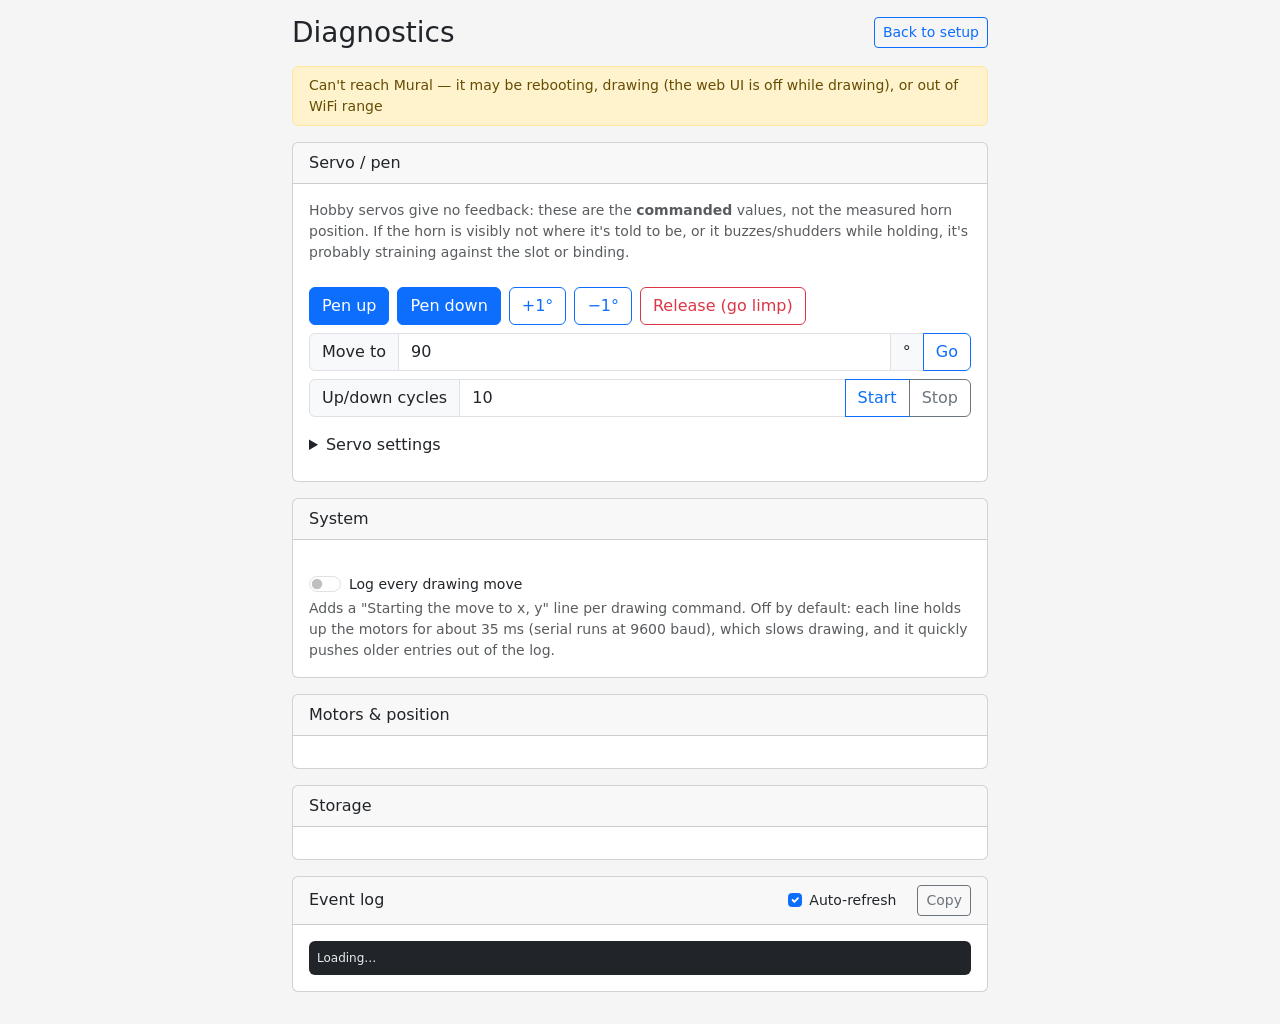
==== data/www/diagnostics.html @ 3def2e0d "Add setup persistence, diagnostics and safer servo control for v1.1 Setup / resume - Save hanger dis" ====
<!doctype html>
<html lang="en">

<head>
  <meta charset="utf-8">
  <meta name="viewport" content="width=device-width, initial-scale=1">
  <title>Mural Diagnostics</title>
  <link href="https://cdn.jsdelivr.net/npm/bootstrap@5.2.0/dist/css/bootstrap.min.css" rel="stylesheet"
    integrity="sha384-gH2yIJqKdNHPEq0n4Mqa/HGKIhSkIHeL5AyhkYV8i59U5AR6csBvApHHNl/vI1Bx" crossorigin="anonymous">
  <style>
    body { background-color: #f5f5f5; }
    .diag-table td:first-child { color: #6c757d; width: 45%; }
    .diag-table td { padding: 0.2rem 0.5rem; font-size: 0.9rem; }
    #log { max-height: 50vh; overflow-y: auto; font-size: 0.75rem; background: #212529; color: #e9ecef; padding: 0.5rem; border-radius: 0.375rem; white-space: pre-wrap; word-break: break-all; }
    .stale { opacity: 0.5; }
  </style>
</head>

<body>
  <script src="https://code.jquery.com/jquery-3.6.0.min.js" crossorigin="anonymous"></script>
  <main class="container py-3" style="max-width: 720px;">
    <div class="d-flex justify-content-between align-items-center mb-3">
      <h3 class="mb-0 fw-normal">Diagnostics</h3>
      <a href="/" class="btn btn-outline-primary btn-sm">Back to setup</a>
    </div>

    <div id="connection" class="alert alert-secondary py-2 small">Connecting…</div>
    <div id="brownoutWarning" class="alert alert-danger" style="display:none;"></div>

    <div class="card mb-3">
      <div class="card-header">Servo / pen</div>
      <div class="card-body">
        <p class="small text-muted mb-2">Hobby servos give no feedback: these are the <b>commanded</b> values, not the measured horn position. If the horn is visibly not where it's told to be, or it buzzes/shudders while holding, it's probably straining against the slot or binding.</p>
        <table class="table table-sm diag-table mb-3"><tbody id="servoTable"></tbody></table>

        <div class="mb-2 d-flex flex-wrap gap-2">
          <button class="btn btn-primary servoAction" data-action="up">Pen up</button>
          <button class="btn btn-primary servoAction" data-action="down">Pen down</button>
          <button class="btn btn-outline-primary servoAction" data-action="nudge" data-value="1">+1&deg;</button>
          <button class="btn btn-outline-primary servoAction" data-action="nudge" data-value="-1">&minus;1&deg;</button>
          <button class="btn btn-outline-danger servoAction" data-action="release">Release (go limp)</button>
        </div>
        <div class="input-group mb-2">
          <span class="input-group-text">Move to</span>
          <input type="number" class="form-control" id="servoAngle" min="0" max="180" value="90">
          <span class="input-group-text">&deg;</span>
          <button class="btn btn-outline-primary" id="servoGo">Go</button>
        </div>
        <div class="input-group mb-3">
          <span class="input-group-text">Up/down cycles</span>
          <input type="number" class="form-control" id="cycleCount" min="1" max="100" value="10">
          <button class="btn btn-outline-primary" id="cycleStart">Start</button>
          <button class="btn btn-outline-secondary servoAction" data-action="stop">Stop</button>
        </div>

        <details>
          <summary class="mb-2">Servo settings</summary>
          <div class="row g-2 mb-2">
            <div class="col-6"><label class="form-label small mb-0">Up angle</label><input type="number" class="form-control servoSetting" id="setUp"></div>
            <div class="col-6"><label class="form-label small mb-0">Down angle</label><input type="number" class="form-control servoSetting" id="setDown"></div>
            <div class="col-6"><label class="form-label small mb-0">Min limit</label><input type="number" class="form-control servoSetting" id="setMin"></div>
            <div class="col-6"><label class="form-label small mb-0">Max limit</label><input type="number" class="form-control servoSetting" id="setMax"></div>
            <div class="col-6"><label class="form-label small mb-0">Speed (&deg;/s)</label><input type="number" class="form-control servoSetting" id="setSpeed"></div>
            <div class="col-6 d-flex align-items-end">
              <div class="form-check">
                <input class="form-check-input servoSetting" type="checkbox" id="setRelease">
                <label class="form-check-label small" for="setRelease">Release servo when pen is up</label>
              </div>
            </div>
          </div>
          <p class="small text-muted">Limits are hard stops in firmware: nothing (calibration, drawing, tests) can command the servo outside them. Set them just inside the range where the horn moves freely. Slower speed = less current spike per move.</p>
          <button class="btn btn-primary" id="saveServoSettings">Save servo settings</button>
          <span class="small ms-2" id="servoSettingsStatus"></span>
        </details>
      </div>
    </div>

    <div class="card mb-3">
      <div class="card-header">System</div>
      <div class="card-body">
        <table class="table table-sm diag-table mb-3"><tbody id="systemTable"></tbody></table>
        <div class="form-check form-switch">
          <input class="form-check-input" type="checkbox" role="switch" id="logDrawingMoves">
          <label class="form-check-label small" for="logDrawingMoves">Log every drawing move</label>
        </div>
        <p class="small text-muted mb-0">Adds a "Starting the move to x, y" line per drawing command. Off by default: each line holds up the motors for about 35&nbsp;ms (serial runs at 9600 baud), which slows drawing, and it quickly pushes older entries out of the log.</p>
      </div>
    </div>

    <div class="card mb-3">
      <div class="card-header">Motors &amp; position</div>
      <div class="card-body"><table class="table table-sm diag-table mb-0"><tbody id="motorTable"></tbody></table></div>
    </div>

    <div class="card mb-3">
      <div class="card-header">Storage</div>
      <div class="card-body"><table class="table table-sm diag-table mb-0"><tbody id="storageTable"></tbody></table></div>
    </div>

    <div class="card mb-3">
      <div class="card-header d-flex justify-content-between align-items-center">
        <span>Event log</span>
        <span>
          <div class="form-check form-check-inline small mb-0">
            <input class="form-check-input" type="checkbox" id="logAuto" checked>
            <label class="form-check-label" for="logAuto">Auto-refresh</label>
          </div>
          <button class="btn btn-sm btn-outline-secondary" id="logCopy">Copy</button>
        </span>
      </div>
      <div class="card-body"><div id="log">Loading…</div></div>
    </div>
  </main>
  <script src="diagnostics.js"></script>
</body>

</html>
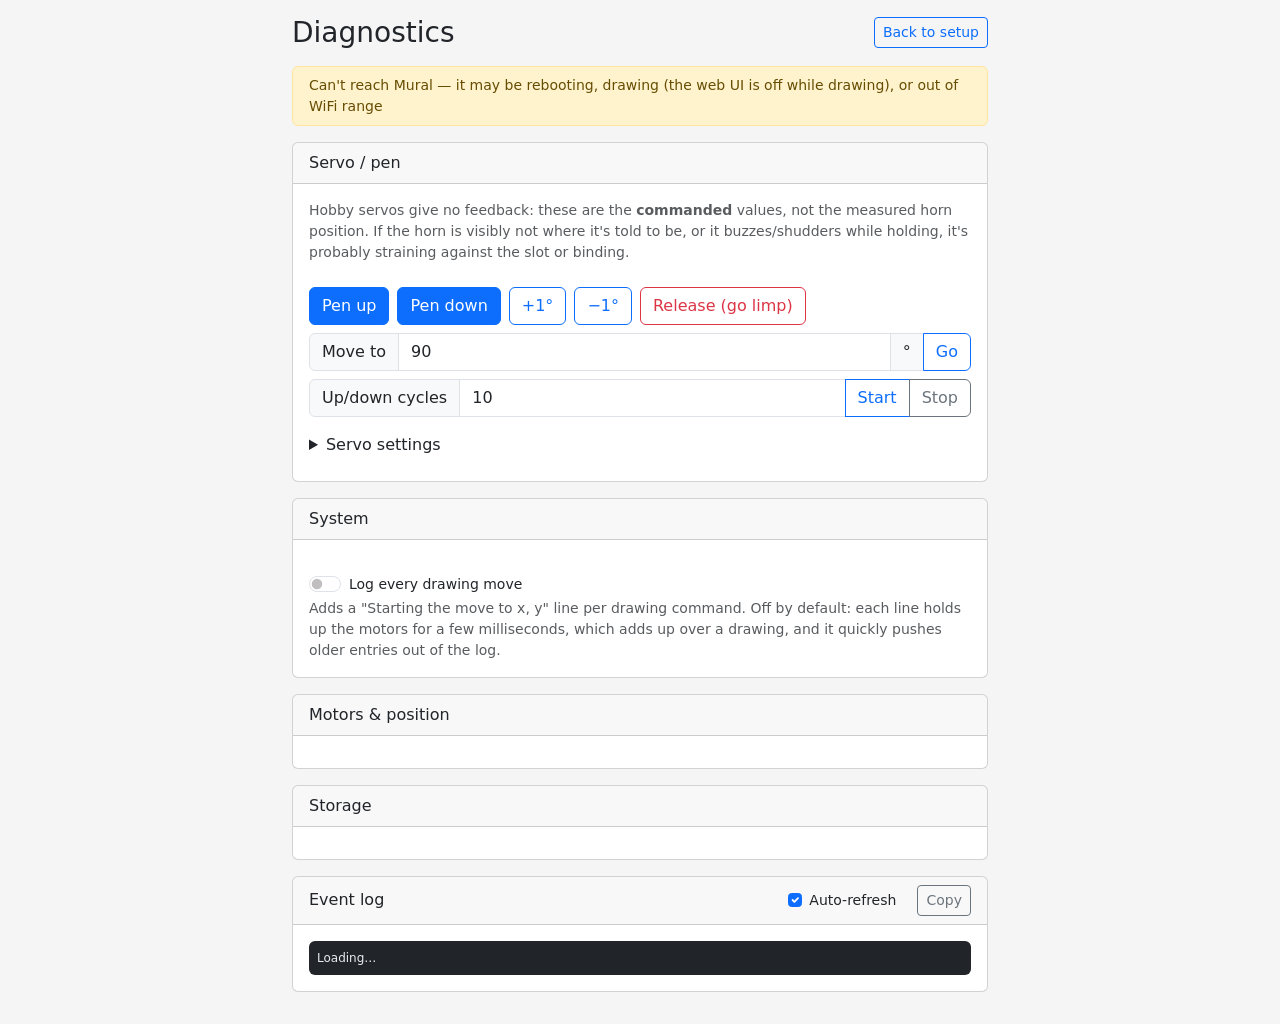
==== commit 2a6ac7e8: "Raise serial speed from 9600 to 115200 baud At 9600 baud with no TX buffer, every logged character b" ====
--- a/data/www/diagnostics.html
+++ b/data/www/diagnostics.html
@@ -83,7 +83,7 @@
           <input class="form-check-input" type="checkbox" role="switch" id="logDrawingMoves">
           <label class="form-check-label small" for="logDrawingMoves">Log every drawing move</label>
         </div>
-        <p class="small text-muted mb-0">Adds a "Starting the move to x, y" line per drawing command. Off by default: each line holds up the motors for about 35&nbsp;ms (serial runs at 9600 baud), which slows drawing, and it quickly pushes older entries out of the log.</p>
+        <p class="small text-muted mb-0">Adds a "Starting the move to x, y" line per drawing command. Off by default: each line holds up the motors for a few milliseconds, which adds up over a drawing, and it quickly pushes older entries out of the log.</p>
       </div>
     </div>
 
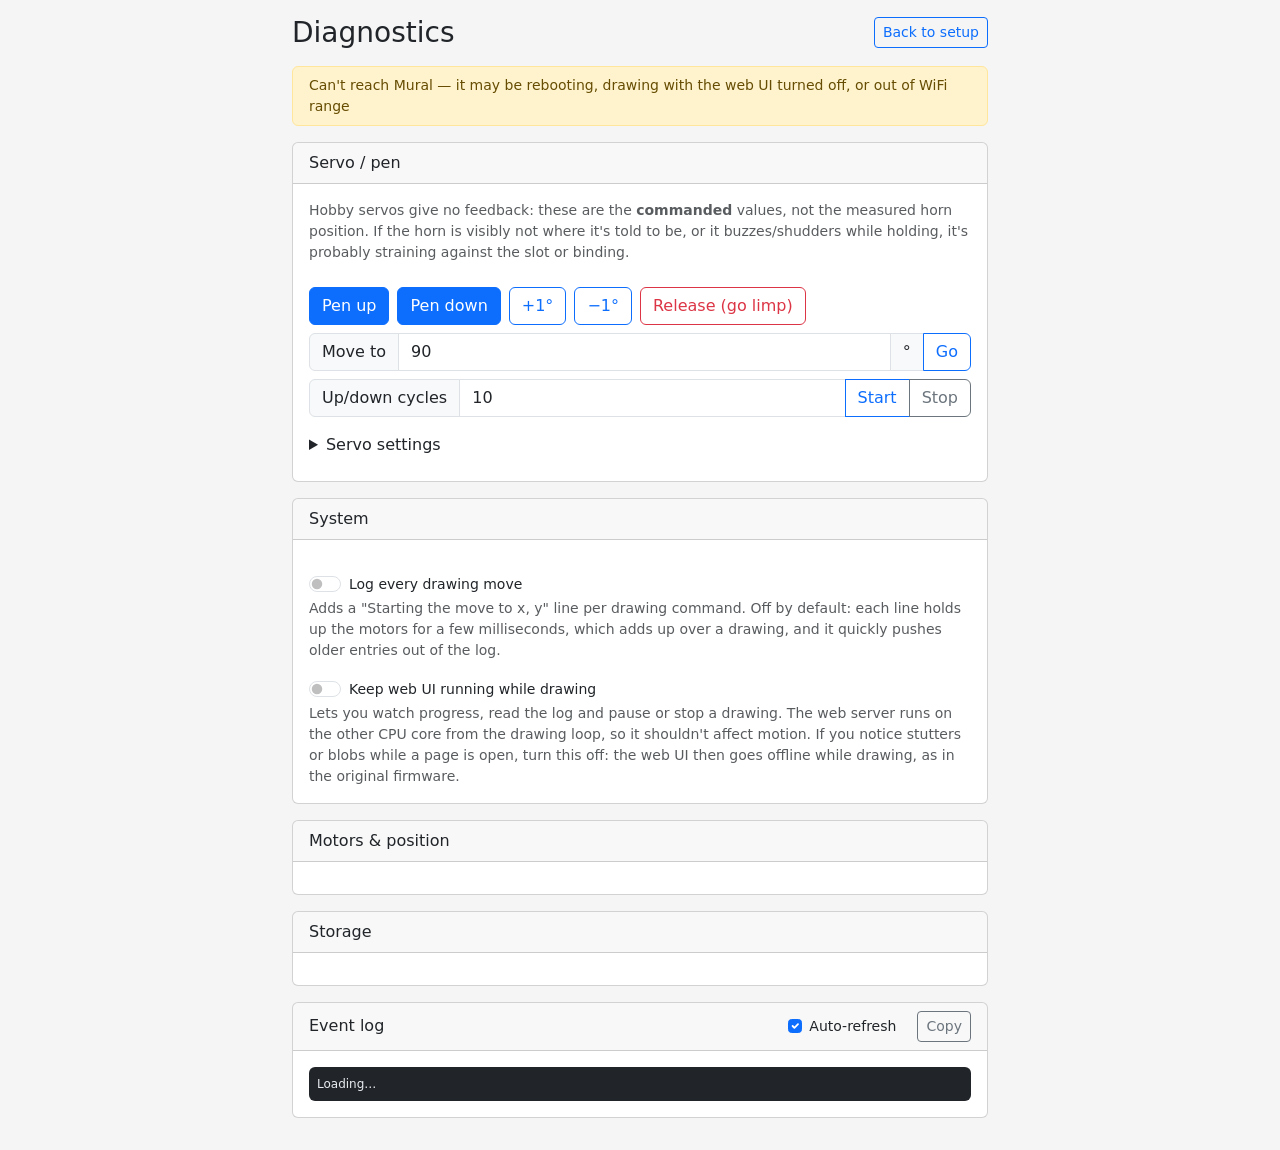
==== commit 028e9e4f: "Replace setup phases with a controller; live drawing UI with pause/stop Setup is now a set of indepe" ====
--- a/data/www/diagnostics.html
+++ b/data/www/diagnostics.html
@@ -83,7 +83,12 @@
           <input class="form-check-input" type="checkbox" role="switch" id="logDrawingMoves">
           <label class="form-check-label small" for="logDrawingMoves">Log every drawing move</label>
         </div>
-        <p class="small text-muted mb-0">Adds a "Starting the move to x, y" line per drawing command. Off by default: each line holds up the motors for a few milliseconds, which adds up over a drawing, and it quickly pushes older entries out of the log.</p>
+        <p class="small text-muted mb-3">Adds a "Starting the move to x, y" line per drawing command. Off by default: each line holds up the motors for a few milliseconds, which adds up over a drawing, and it quickly pushes older entries out of the log.</p>
+        <div class="form-check form-switch">
+          <input class="form-check-input diagSetting" type="checkbox" role="switch" id="webWhileDrawing">
+          <label class="form-check-label small" for="webWhileDrawing">Keep web UI running while drawing</label>
+        </div>
+        <p class="small text-muted mb-0">Lets you watch progress, read the log and pause or stop a drawing. The web server runs on the other CPU core from the drawing loop, so it shouldn't affect motion. If you notice stutters or blobs while a page is open, turn this off: the web UI then goes offline while drawing, as in the original firmware.</p>
       </div>
     </div>
 
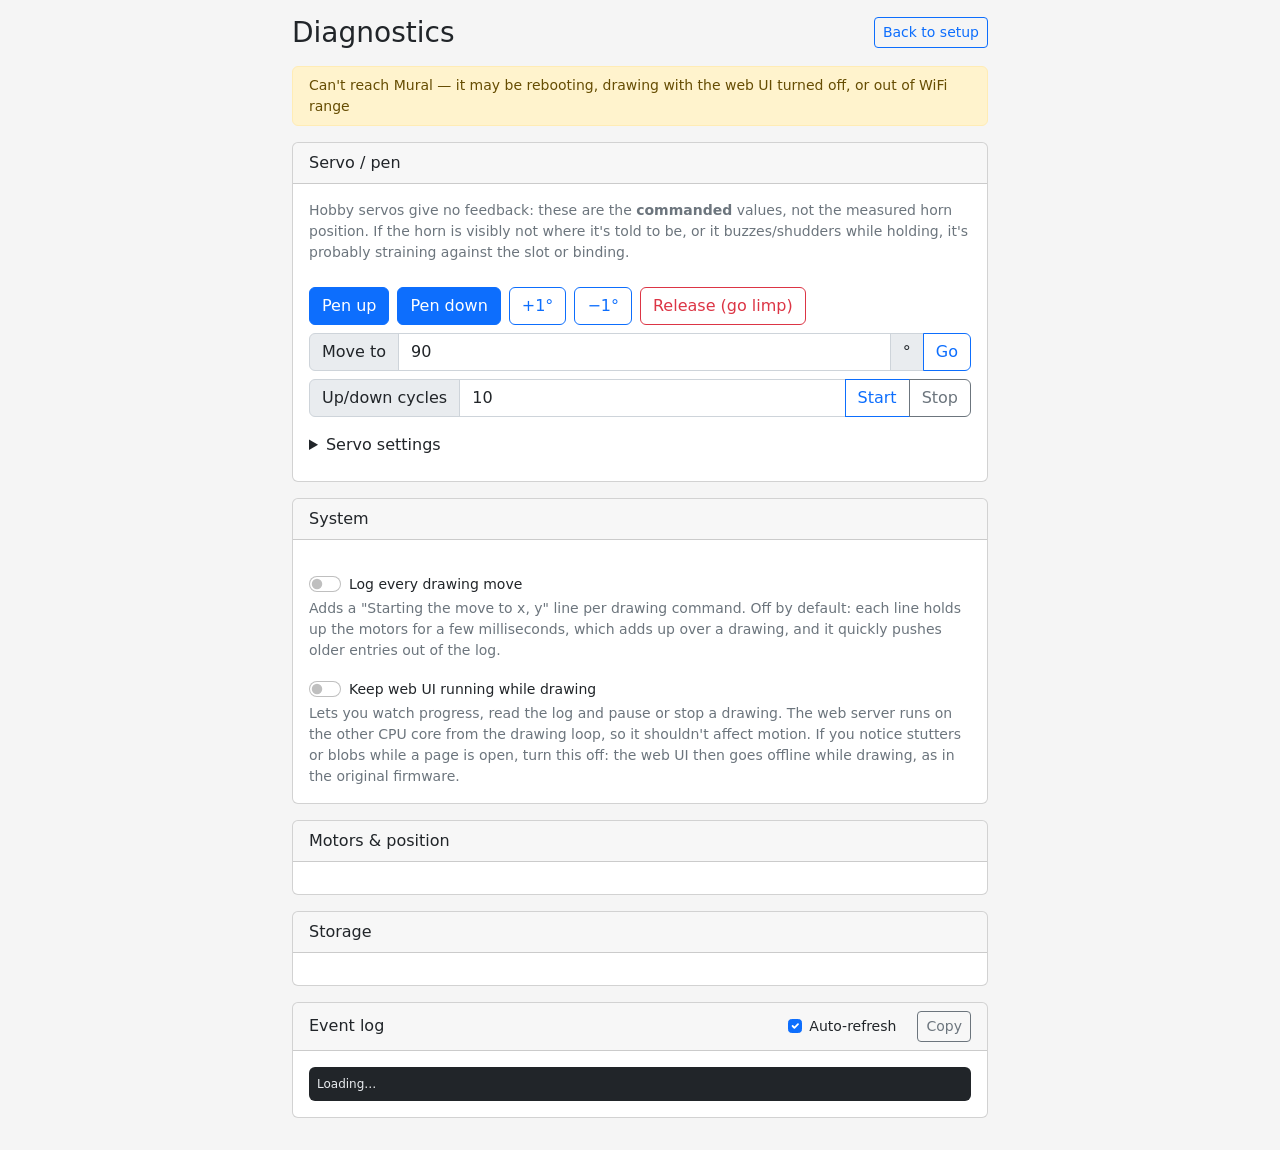
==== commit 6e4263fb: "Serve the web UI's assets locally so hotspot mode works offline "Use without WiFi" hosts its own acc" ====
--- a/data/www/diagnostics.html
+++ b/data/www/diagnostics.html
@@ -5,8 +5,7 @@
   <meta charset="utf-8">
   <meta name="viewport" content="width=device-width, initial-scale=1">
   <title>Mural Diagnostics</title>
-  <link href="https://cdn.jsdelivr.net/npm/bootstrap@5.2.0/dist/css/bootstrap.min.css" rel="stylesheet"
-    integrity="sha384-gH2yIJqKdNHPEq0n4Mqa/HGKIhSkIHeL5AyhkYV8i59U5AR6csBvApHHNl/vI1Bx" crossorigin="anonymous">
+  <link href="vendor/bootstrap.min.css" rel="stylesheet">
   <style>
     body { background-color: #f5f5f5; }
     .diag-table td:first-child { color: #6c757d; width: 45%; }
@@ -17,7 +16,7 @@
 </head>
 
 <body>
-  <script src="https://code.jquery.com/jquery-3.6.0.min.js" crossorigin="anonymous"></script>
+  <script src="vendor/jquery.min.js"></script>
   <main class="container py-3" style="max-width: 720px;">
     <div class="d-flex justify-content-between align-items-center mb-3">
       <h3 class="mb-0 fw-normal">Diagnostics</h3>
